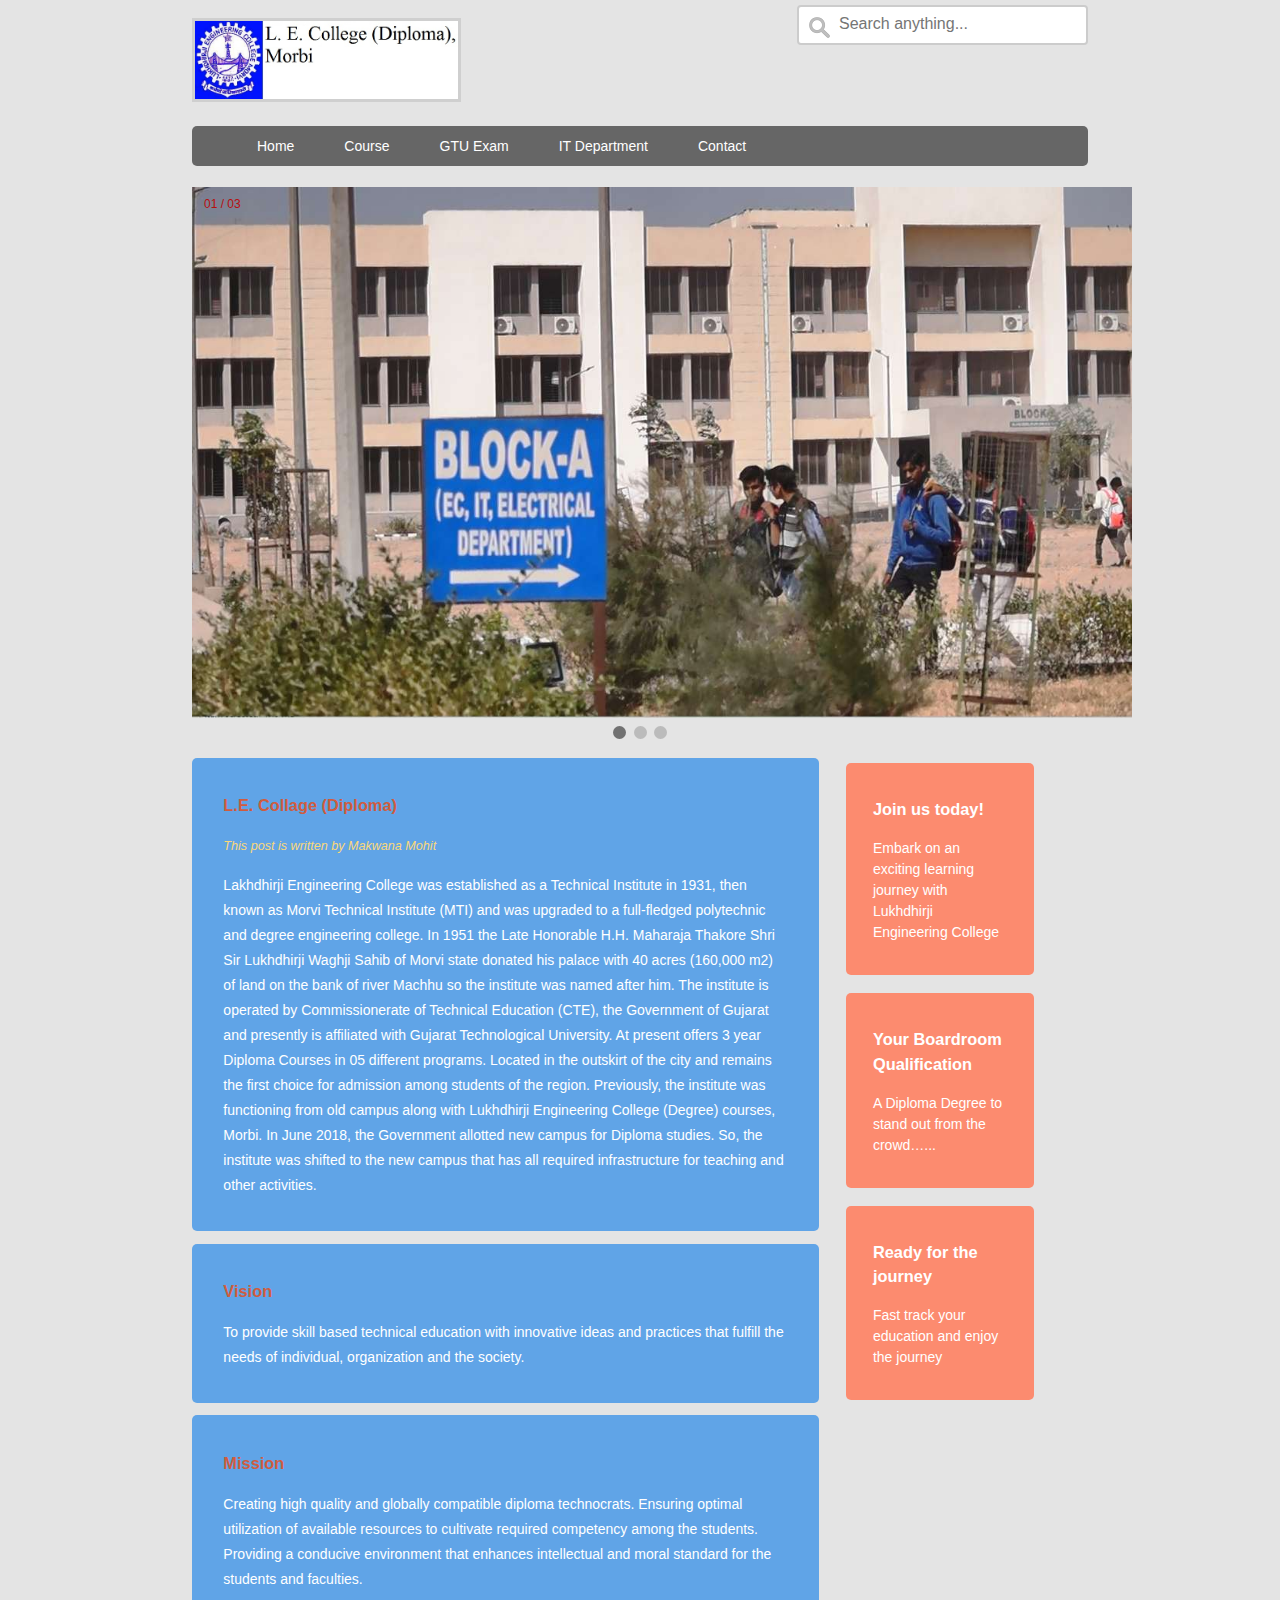
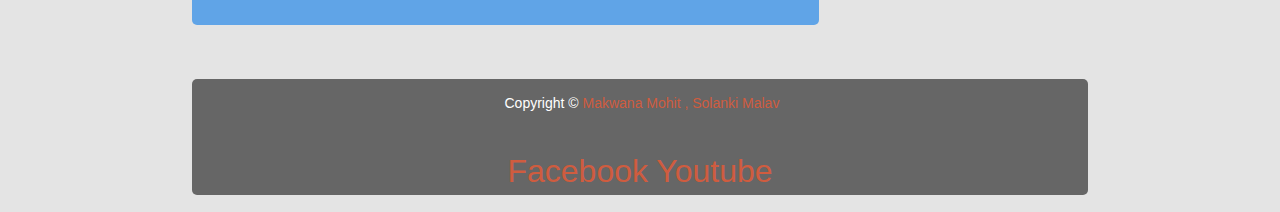
==== collage website/index.html @ 9da58d40 "this is my collage website that i made in sem1" ====
<!DOCTYPE html>
<html lang="en">
<head>
	<title>LE Collage Main </title>
 <link rel="stylesheet" type="text/css" href="css/style.css">
<script src="javascript/js.js="></script>

</head>
<body class="body">
<header class="mainheader">
	<img src="images/logo.png">
	<content id="search">
		<form>
  <input type="text" name="search" placeholder="Search anything..." onclick="window.location.href='search.html'">
</form>
	</content>
	<nav>
		<ul>
			<li><a href="index.html">Home</a></li>
			<li><a href="course.html">Course</a></li>
			<li><a href="gtu paper.html">GTU Exam</a></li>
			<li><a href="depaertment.html">IT Department</a></li>
			<li><a href="contact.html">Contact</a></li>

			
		</ul> 
	</nav>
</header>
<br>
<div class="slideshow-container">

<div class="slids fade" class="slid1">
  <div class="numbertext">01 / 03</div>
  <img src="images/slidshow1.png"  style="width: 940px;">
 </div>

 
<div class="slids fade" class="slid2">
  <div class="numbertext">02 / 03</div>
  <img src="images/slidshow2.png" style="width: 940px;">
  </div>

<div class="slids fade">
  <div class="numbertext">03 / 03</div>
  <img src="images/slidshow3.png" style="width: 940px;">
</div>

</div>



<div style="text-align:center">
	<span class="dot"></span> 
	<span class="dot"></span> 
	<span class="dot"></span> 
  </div>
  
<script>
  var slideIndex = 0;
  showSlides();
  
  function showSlides() {
	  var i;
	  var slides = document.getElementsByClassName("slids");
	  var dots = document.getElementsByClassName("dot");
	  for (i = 0; i < slides.length; i++) {
		 slides[i].style.display = "none";  
	  }
	  slideIndex++;
	  if (slideIndex> slides.length) {slideIndex = 1}    
	  for (i = 0; i < dots.length; i++) {
		  dots[i].className = dots[i].className.replace(" active", "");
	  }
	  slides[slideIndex-1].style.display = "block";  
	  dots[slideIndex-1].className += " active";
	  setTimeout(showSlides, 1500); // This is for Changing image every 2.5 seconds
  }

</script>

<div class="mainContent">
	<div class="Content">
		<article class="topContent">
			<header>
			 <h3><a href="http://www.legpm.cteguj.in/" title="My First Post">L.E. Collage (Diploma) </a>	</h3>  
			</header>
			<footer>
				<p class="post-info">This post is written by Makwana Mohit</p>
			</footer>
			<content>
				<p>
					Lakhdhirji Engineering College was established as a Technical Institute in 1931, then known as Morvi
					 Technical Institute (MTI) and was upgraded to a full-fledged polytechnic and degree engineering college.
					  In 1951 the Late Honorable H.H. Maharaja Thakore Shri Sir Lukhdhirji Waghji Sahib of Morvi state donated
					his palace with 40 acres (160,000 m2) of land on the bank of river Machhu so the institute was named after him.
					 The institute is operated by Commissionerate of Technical Education (CTE), the Government of Gujarat and presently
					 is affiliated with Gujarat Technological University. At present offers 3 year Diploma Courses in 05 different programs.
					  Located in the outskirt of the city and remains the first choice for admission among students of the region. Previously,
					the institute was functioning from old campus along with Lukhdhirji Engineering College (Degree) courses, Morbi. In June 2018,
					the Government allotted new campus for Diploma studies. So, the institute was shifted to the new campus that has all required
					 infrastructure for teaching and other activities.
					</p>
</p>
			</content>
		</article>

		<article class="bottomContent">
			<header>
			<h3><a href="http://www.legpm.cteguj.in/about/" title="About">Vision</a>	</h3>  
			</header>
			<footer>
			
			</footer>
			<content>
				<p>
					To provide skill based technical education with innovative
					 ideas and practices that fulfill the needs of individual,
					  organization and the society.</p>
			</content>
		</article>

		<article class="bottomContent">
			<header>
			<h3><a href="http://www.legpm.cteguj.in/about/" title="About">Mission</a>	</h3>  
			</header>
			<footer>
			
			</footer>
			<content>
				<p>
				Creating high quality and globally compatible diploma technocrats.
				Ensuring optimal utilization of available resources to cultivate required
				 competency among the students.
				Providing a conducive environment that enhances intellectual and moral standard
				 for the students and faculties.
				</p>
			</content>
		</article>

		
	</div>
</div>
<aside class="top-sidebar">
	<article>
		<h3>Join us today!</h3>
		<p>Embark on an exciting learning journey with Lukhdhirji Engineering College</p>
	</article>
</aside>

<aside class="middle-sidebar">
	<article>
		<h3>Your Boardroom Qualification</h3>
		<p>A Diploma Degree to stand out from the crowd…...</p>
	</article>
</aside>

<aside class="buttom-sidebar">
	<article>
		<h3>Ready for the journey</h3>
		<p>Fast track your education and enjoy the journey</p>
	</article>
</aside>
<footer class="mainFooter">
	<a href="https://drive.google.com/file/d/1OCVn5YRb41r3FiygN_eUvQi7cOQmK7Ee/view?usp=share_link" style=" all: unset; float: left; color: rgba(102, 102, 102, 0);">.</a>
	<p>Copyright &copy <a href="https://www.instagram.com/mohit_makawana_/">Makwana Mohit</a> 
		<a href="https://www.instagram.com/malav_solanki_/">, Solanki Malav</a> </p>
	
	<center>
	<a href="https://www.facebook.com/kantilal.mistry.925">Facebook</a>
	<a href="https://www.youtube.com/channel/UCw6DIWeG8U6v1m2oy9sjW2g">Youtube</a>
	</center>
</footer>

</body>
</html>
---- collage website/css/style.css ----
.mainheader img{
  border: 3PX solid rgb(207, 207, 207);
}

h2{
 background-color: #FEFFED;
 padding: 30px 35px;
 margin: -10px -50px;
 text-align:center;
 border-radius: 10px 10px 0 0;
}



h1{
  background-color: #fc8b6f;
  border-radius: 5px;
  padding-left: 15px;
}

h3.season{
  background-color: #7b3c2d;
  width: 760px;
  border-radius: 3px;
  padding-left: 15px;
}

h4{
  color: #CF5C3F;
}

hr{
 margin: 10px -50px;
 border: 0;
 border-top: 3px solid rgb(0, 0, 0);
 margin-bottom: 40px;
}
 
div.container{
 width: 900px;
 height: 400px;
 font-family: 'Raleway', sans-serif;
 float: left;
}
 
div.main{
 width: 300px;
 padding: 10px 50px 25px;
 border: 2px solid gray;
 border-radius: 10px;
 font-family: raleway;
 float:left;
 margin-top:50px;
}
 
input[type=text],input[type=password]{
 width: 100%;
 height: 40px;
 padding: 5px;
 margin-bottom: 25px;
 margin-top: 5px;
 border: 2px solid #ccc;
 color: #4f4f4f;
 font-size: 16px;
 border-radius: 5px;
}

label{
 color: #464646;
 text-shadow: 0 1px 0 #fff;
 font-size: 14px;
 font-weight: bold;
}

center{
 font-size:32px;
}

.note{
 color:red;
}
 
.valid{
 color:green;
}

.back{
 text-decoration: none;
 border: 1px solid rgb(0, 143, 255);
 background-color: rgb(0, 214, 255);
 padding: 3px 20px;
 border-radius: 2px;
 color: black;
}
 
input[type=button]{
 font-size: 16px;
 background: linear-gradient(#ffbc00 5%, #ffdd7f 100%);
 border: 1px solid #e5a900;
 color: #4E4D4B;
 font-weight: bold;
 cursor: pointer;
 width: 100%;
 border-radius: 5px;
 padding: 10px 0;
 outline:none;
}
 
input[type=button]:hover{
 background: linear-gradient(#ffdd7f 5%, #ffbc00 100%);
}

.fugo{
 float:right;
}
body{
	background-color: #aeacac54;
	color: white;
	font-size: 87.5%; 
	/*Font Size is 14 */
	font-family: Arial, "Comic Sans Ms";
	line-height: 1.5;
	text-align: left;
}
div.gallery {
    margin: 10px 5px;
    border: 2px solid rgb(255, 98, 0);
    float: left;
    width: 180px;
    height: 350px;
}
div.gallery img:hover{
  width: 180px;
  margin: 0px -2px;
  margin-top: -15px;
  border: 2px solid #777;
}
div.gallerys {
    margin: 5px;
    border: 2px solid rgb(255, 98, 0);
    float: left;
    width: 180px;
}

div.gallery:hover,div.gallerys:hover  {
    border: 2px solid #777;
}

div.gallery img {
    width: 100%;
    height: auto;
}
#fix{
  clear: both;
}
div.desc {
    color: #CF5C3F;
    padding: 15px;
    text-align: center;
}
iframe{
  float: right;
}
a{
	text-decoration: none;
	color: white;
}
a:link, a:visited{
color: #CF5C3F;
}
a:hover, a:active{
background-color: #fc8b6f;
color:#fff;
}

.body{
margin: 0 auto;
width: 70%;	 
clear: both;
}
.mainheader img{
	width: 30%;
	height: auto;
	margin: 2% 0;
}
.mainheader nav{
background-color: #666;
height: 40px;
line-height: 40px;
border-radius: 5px;
-moz-border-radius: 5px;
-webkit-border-radius: 5px;
}
.mainheader nav ul {
list-style-type: none;
margin: 0 auto;
}
.mainheader nav ul li {
list-style-type: none;
margin: 0 auto;
float: left;
display: inline-block;
}
.mainheader nav a:link, .mainheader nav a:visited{
color: #fff;

padding: 10px 25px;
height: 20px;
}
.mainheader nav a:hover, .mainheader nav a:active,
.mainheader nav .active a:link, .mainHeader nav .active a:visited
{
 background-color: #fc8b6f;
 text-shadow: none;
}
.mainheader nav ul li a{
	border-radius: 5px;
-moz-border-radius: 5px;
-webkit-border-radius: 5px;

}
.mainContent{
	line-height: 25px;
	border-radius: 5px;
-moz-border-radius: 5px;
-webkit-border-radius: 5px;

}
.Content{
	width: 70%;
	float: left;
	border-radius: 5px;
	-moz-border-radius: 5px;
-webkit-border-radius: 5px;

}
.topContent{
	background-color: rgb(96, 164, 231);
line-height: 25px;
border-radius: 5px;
-moz-border-radius: 5px;
-webkit-border-radius: 5px;
padding: 3% 5%;
margin-top: 2%;
	

}
.bottomContent{
background-color: rgb(96, 164, 231);
line-height: 25px;
border-radius: 5px;
-moz-border-radius: 5px;
-webkit-border-radius: 5px;
padding: 3% 5%;
margin-top: 2%;
	
}
.top-sidebar{
width: 21%;
float: left;
background-color: #fc8b6f;
border-radius: 5px;
-moz-border-radius: 5px;
-webkit-border-radius: 5px;

padding: 2% 3%;

margin: 2% 0 2% 3%;
}
.middle-sidebar{
width: 21%;
float: left;
background-color: #fc8b6f;
border-radius: 5px;
-moz-border-radius: 5px;
-webkit-border-radius: 5px;
margin-left: 3%;
padding: 2% 3%;
margin-bottom: 2%;


}
.buttom-sidebar{
width: 21%;
float: left;
background-color: #fc8b6f;
border-radius: 5px;
-moz-border-radius: 5px;
-webkit-border-radius: 5px;
margin-left: 3%;
padding: 2% 3%;
margin-bottom: 2%;
}
.mainFooter{
width: 100%;
float: left;
border-radius: 5px;
-moz-border-radius: 5px;
-webkit-border-radius: 5px;
background-color: #666;
margin-top: 6%;
margin-bottom: 2%;
}
.mainFooter p{
	width: 92%
	padding: 2px;
	height: 40px;
	text-align: center;
}
#search{
	float: right;
}
#search input[type=text] {
    width: 100%;
    box-sizing: border-box;
    border: 2px solid #ccc;
    border-radius: 4px;
    font-size: 16px;
    background-color: white;
    background-image: url('../images/searchicon.png');
    background-position: 10px 10px; 
    background-repeat: no-repeat;
    padding: 10px 40px 12px 40px;
}
.post-info{
	font-style: italic;
	color: rgb(250, 216, 122);
	font-size: 90%;
}


* {box-sizing:border-box}
body {font-family: Verdana,sans-serif;}
.slides {display:none}

/* Slideshow container */
.slideshow-container {
  max-width: 1300px;
  position: relative;
  margin: 0px;
}


/* Number text (1/3 etc) */
.numbertext {
  color: #b80e0e;
  font-size: 12px;
  padding: 8px 12px;
  position: absolute;
  top: 0;
}
/* The dots/bullets/indicators */
.dot {
  height: 13px;
  width: 13px;
  margin: 0 2px;
  background-color: #bbb;
  border-radius: 50%;
  display: inline-block;
  transition: background-color 0.6s ease;
}

.active {
  background-color: #717171;
}

/* Fading animation */
.fade {
  -webkit-animation-name: fade;
  -webkit-animation-duration: 1.5s;
  animation-name: fade;
  animation-duration: 1.5s;
}

.fmail{
  background-color: rgb(255, 255, 255);
}

@-webkit-keyframes fade {
  from {opacity: .4} 
  to {opacity: 1}
}

@keyframes fade {
  from {opacity: .4} 
  to {opacity: 1}
}

/* On smaller screens, decrease text size */
@media only screen and (max-width: 300px) {
  .text {font-size: 11px}

}

div.faculty{
  width: 206px;
  height: 420px;
  margin: 15px 15px;
  float: left;
  border: 3px solid rgb(255, 98, 0);
  text-align: center;
}
div.faculty:hover{
  border: 3px solid #464646;
}

div.fimage img{
  width: 190px;
  height: max-content;
  margin: 5px 5px;
}

div.fimage img:hover{
  width: 206px;
  height: max-content;
  border: 3px solid #464646;
  margin: -3px -3px;

}
div.faculty a{
  all: unset;
} 
.fname{
  color: rgb(238, 236, 236);
  background-color: rgba(210, 91, 17, 0.661);
  padding: 0px 5px;
}
.fname:hover{
  background-color: #464646;
  color: white;
}
div.fmail img{
  background-color: #f4eeee;
  margin-top: 10px;
  width: 40px;

}

div.fmail img:hover{
  background-color: #f8a591;
  width: 43px;

}

div.pf{
  color: #CF5C3F;
}

img{
	width: fit-content;

}
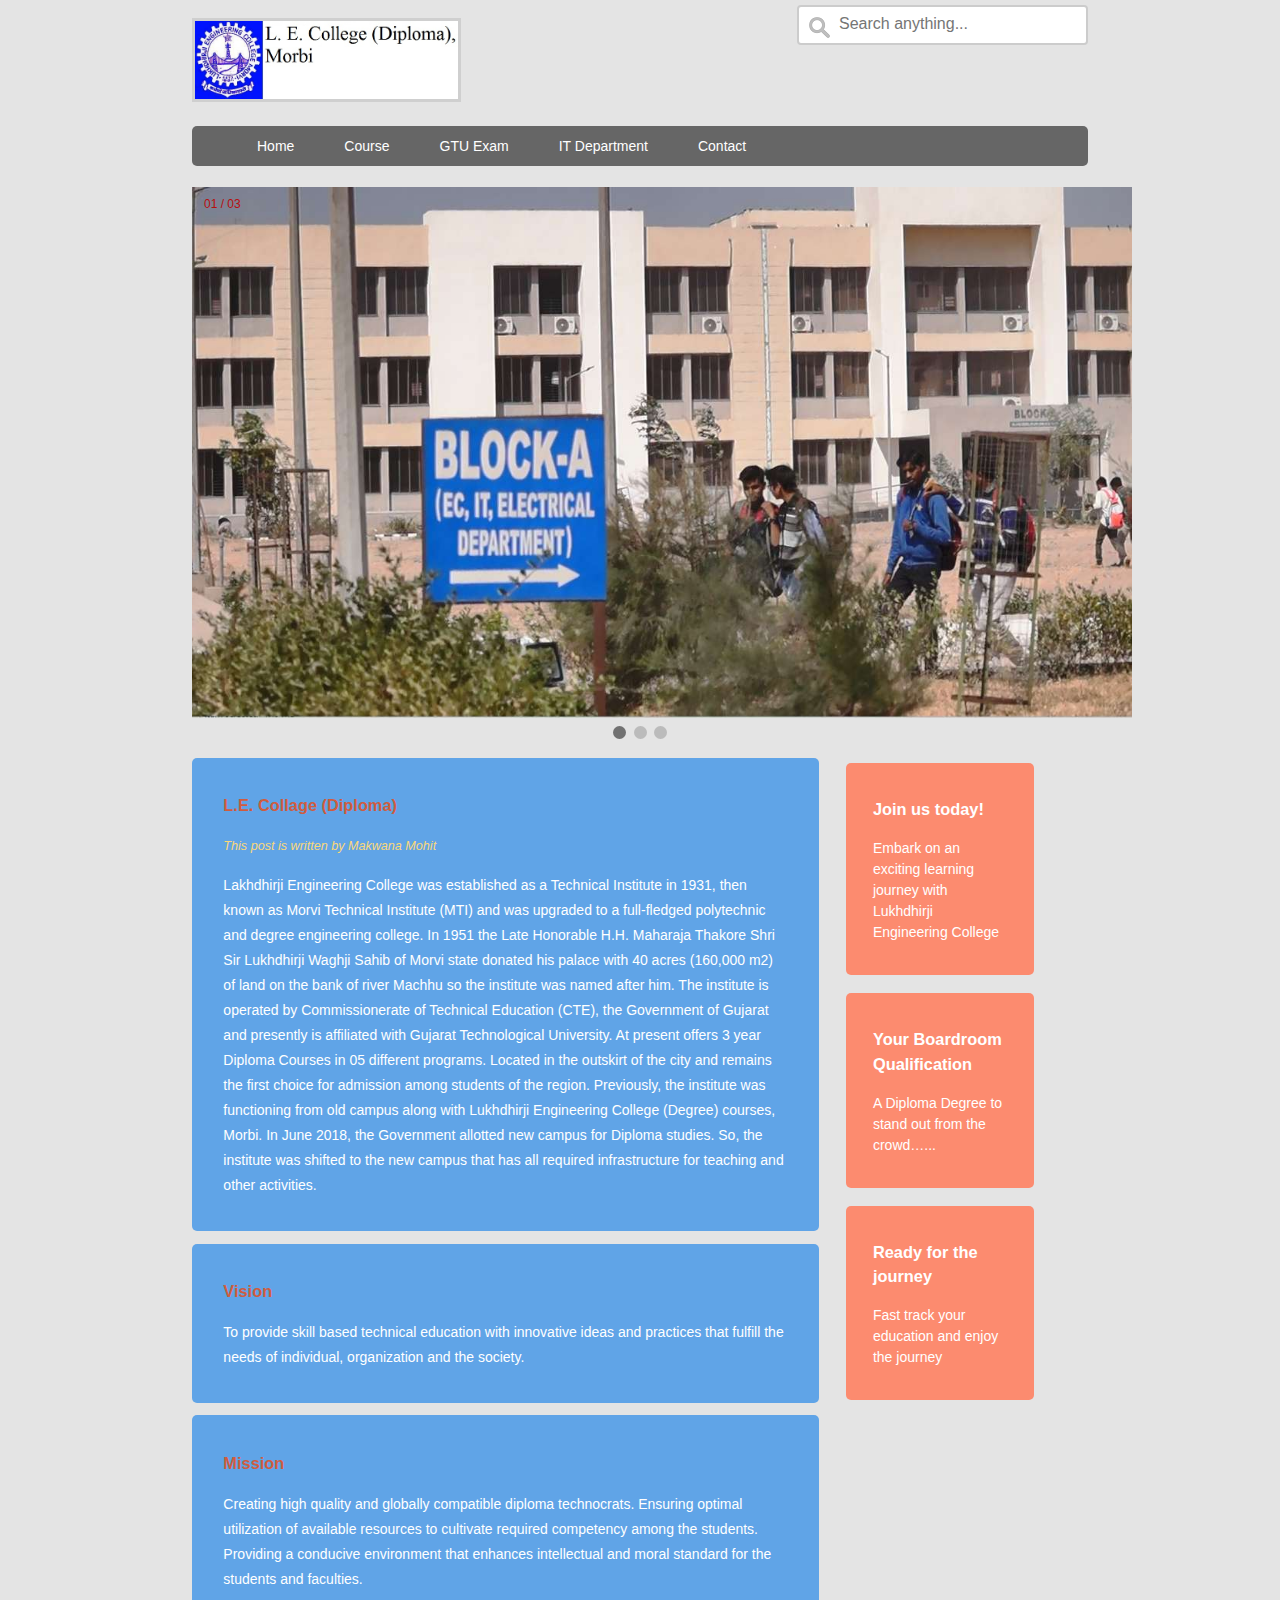
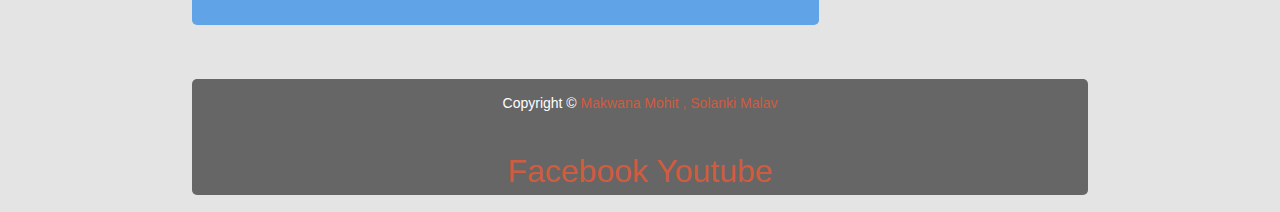
==== commit 10739d8a: "update reposotiory for the netlify host" ====
--- a/collage website/index.html
+++ b/collage website/index.html
@@ -161,8 +161,7 @@
 	</article>
 </aside>
 <footer class="mainFooter">
-	<a href="https://drive.google.com/file/d/1OCVn5YRb41r3FiygN_eUvQi7cOQmK7Ee/view?usp=share_link" style=" all: unset; float: left; color: rgba(102, 102, 102, 0);">.</a>
-	<p>Copyright &copy <a href="https://www.instagram.com/mohit_makawana_/">Makwana Mohit</a> 
+	<p>Copyright &copy <a href="https://www.instagram.com/mohit_makwana__/">Makwana Mohit</a> 
 		<a href="https://www.instagram.com/malav_solanki_/">, Solanki Malav</a> </p>
 	
 	<center>
